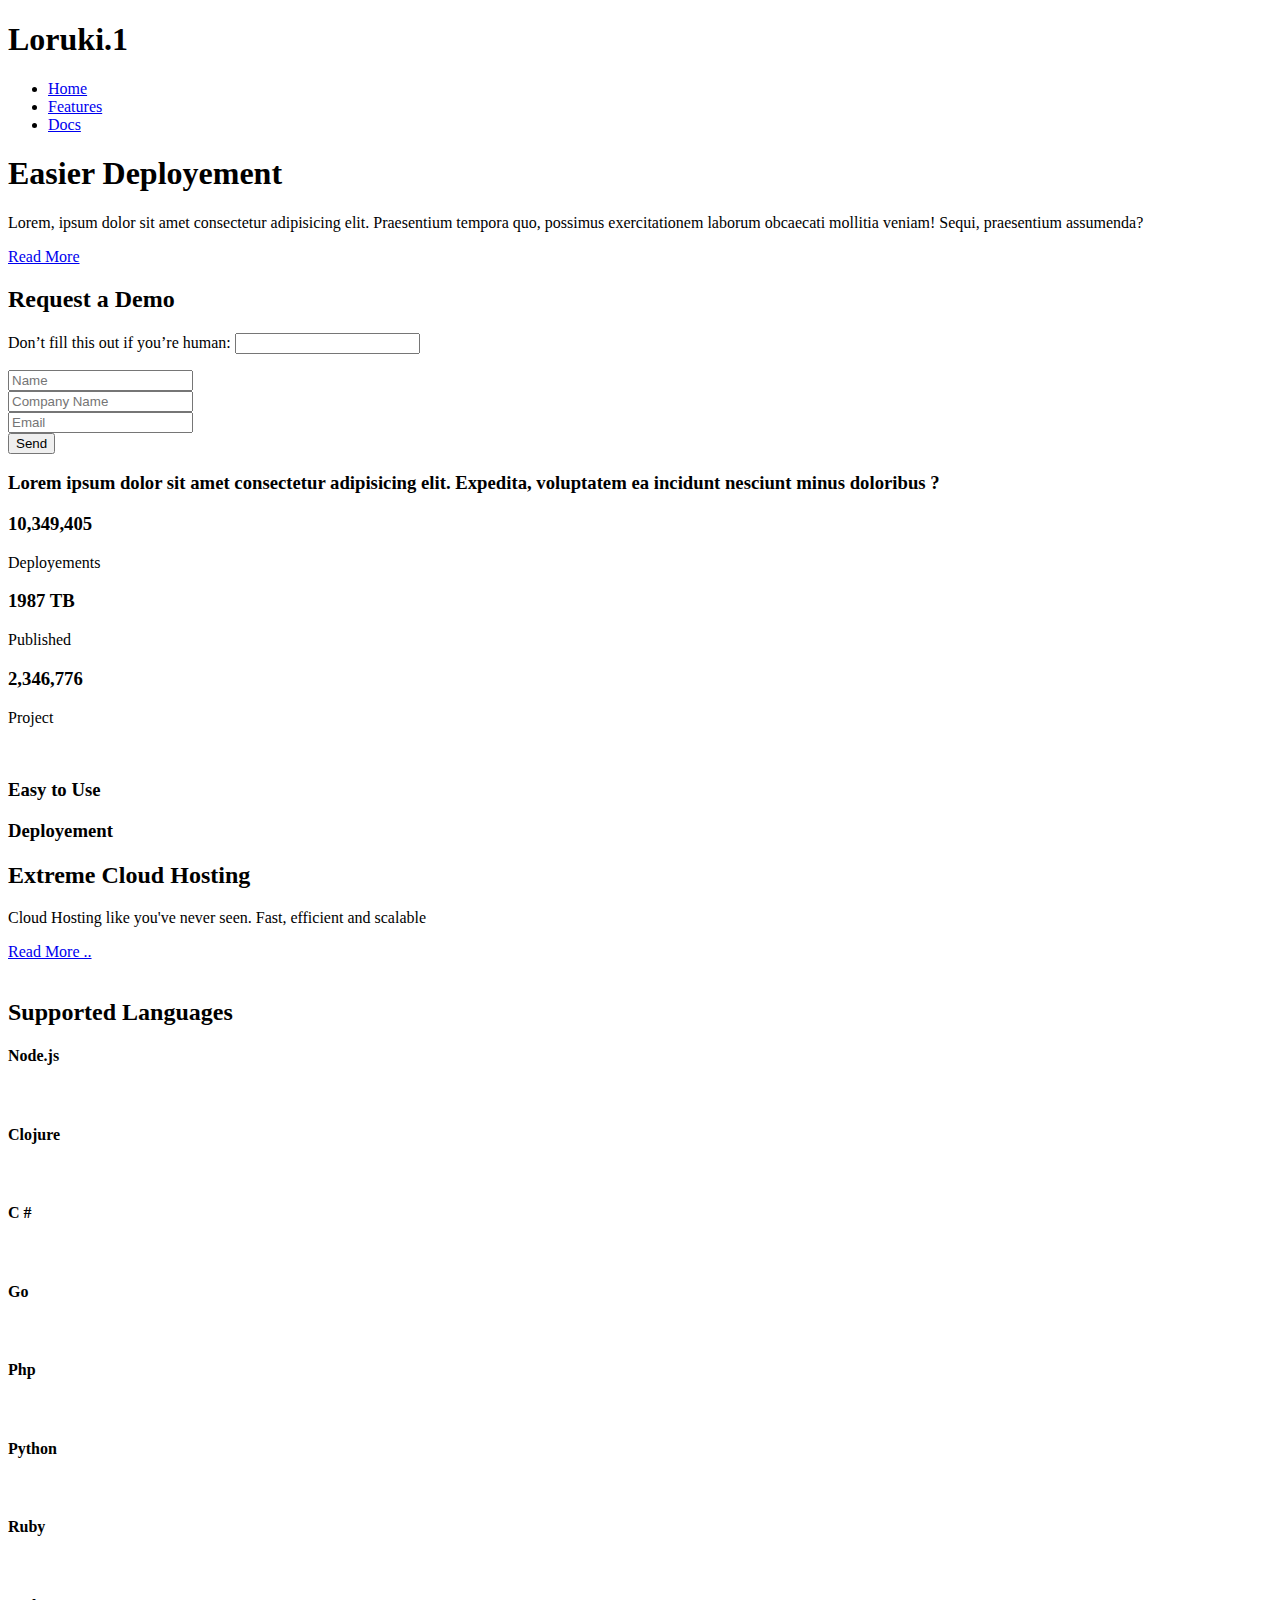
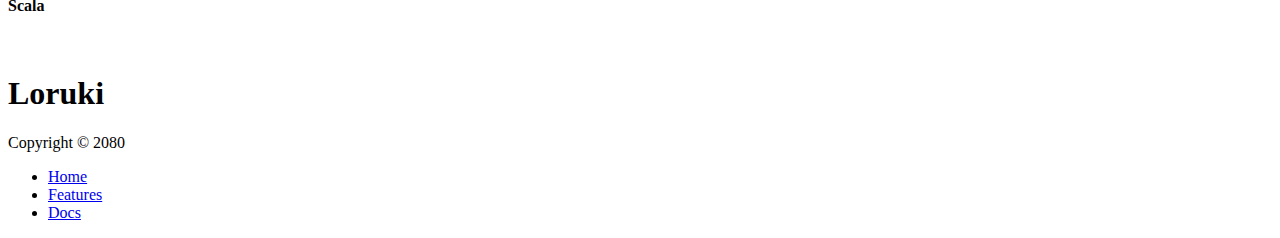
==== index.html @ c63e159e "first-Web-Site" ====
<!DOCTYPE html>
<html lang="en">

<head>
  <meta charset="UTF-8">
  <meta name="viewport" content="width=device-width, initial-scale=1.0">
  <link rel="stylesheet" href="/ResponsiveWEbDesign/css/utilities.css">
  <link rel="stylesheet" href="/ResponsiveWEbDesign/css/main.css">
  <link rel="stylesheet" href="https://cdnjs.cloudflare.com/ajax/libs/font-awesome/6.0.0-beta3/css/all.min.css"
    integrity="sha512-Fo3rlrZj/k7ujTnHg4CGR2D7kSs0v4LLanw2qksYuRlEzO+tcaEPQogQ0KaoGN26/zrn20ImR1DfuLWnOo7aBA=="
    crossorigin="anonymous" referrerpolicy="no-referrer" />
  <title>Responsive Web Design</title>
</head>

<body>
  <!-- NavBar -->
  <div class="navbar">
    <div class="container flex">
      <h1 class="logo">Loruki.1</h1>
      <nav>
        <ul>
          <li><a href="index.html" id="active">Home</a></li>
          <li><a href="Features.html">Features</a></li>
          <li><a href="Docs.html">Docs</a></li>
        </ul>
      </nav>
    </div>
  </div>

  <!-- Showcase -->

  <section class="showcase">
    <div class="container grid">
      <div class="showcase-text">
        <h1>Easier Deployement</h1>
        <p>Lorem, ipsum dolor sit amet consectetur adipisicing elit. Praesentium tempora quo, possimus exercitationem
          laborum obcaecati mollitia veniam! Sequi, praesentium assumenda?</p>
        <a href="Features.html" class="btn btn-outline">Read More</a>
      </div>
      <div class="showcase-form card">
        <h2>Request a Demo</h2>
        <form name="contact" method="POST" data-netlify="true" netlify-honeypot="bot-field">
          <input type="hidden" name="form-name" value="contact">
          <p class="hidden">
            <label>Don’t fill this out if you’re human: <input name="bot-field" /></label>
          </p>
          <div class="form-control">
            <input type="text" name:="name" placeholder="Name" required>
          </div>
          <div class="form-control">
            <input type="text" name:="Company" placeholder="Company Name" required>
          </div>
          <div class="form-control">
            <input type="email" name:="email" placeholder="Email" required>
          </div>
          <input type="submit" value="Send" class="btn btn-primary">
        </form>
      </div>
    </div>
  </section>

  <!-- Stats -->

  <section class="stats">
    <div class="container">
      <h3 class="stats-heading text-center my-1">
        Lorem ipsum dolor sit amet consectetur adipisicing elit. Expedita, voluptatem ea incidunt nesciunt minus
        doloribus ?
      </h3>
      <div class="grid grid-3 text-center my-4">
        <div>
          <i class="fas fa-server fa-3x"></i>
          <h3>10,349,405</h3>
          <p class="text-secondary">Deployements</p>
        </div>
        <div>
          <i class="fas fa-upload fa-3x"></i>
          <h3>1987 TB</h3>
          <p class="text-secondary">Published</p>
        </div>
        <div>
          <i class="fas fa-project-diagram fa-3x"></i>
          <h3>2,346,776</h3>
          <p class="text-secondary">Project</p>
        </div>
      </div>
    </div>
  </section>
  <!-- CLI -->

  <section class="cli">
    <div class="container grid">
      <img src="/ResponsiveWEbDesign/images/cli.png" alt="">
      <div class="card">
        <h3>Easy to Use</h3>
      </div>
      <div class="card">
        <h3>Deployement </h3>
      </div>
  </section>

  <!-- Cloud -->

  <section class="cloud bg-primary my-2 py-2">
    <div class="container grid">
      <div class="text-center">
        <h2 class="lg">Extreme Cloud Hosting</h2>
        <p class="lead my-1">Cloud Hosting like you've never seen.
          Fast, efficient and scalable
        </p>
        <a href="Features.html" class="btn btn-dark">Read More ..</a>
      </div>
      <img src="/ResponsiveWEbDesign/images/cloud.png" alt="">
    </div>
  </section>

  <!-- Languages -->

  <section class="languages">
    <h2 class="md text-center my-2">
      Supported Languages
    </h2>
    <d iv class="container flex">
      <div class="card">
        <h4>Node.js</h4>
        <img src="/ResponsiveWEbDesign/images/logos/node.png" alt="">
      </div>
      <div class="card">
        <h4>Clojure</h4>
        <img src="/ResponsiveWEbDesign/images/logos/clojure.png" alt="">
      </div>
      <div class="card">
        <h4>C #</h4>
        <img src="/ResponsiveWEbDesign/images/logos/csharp.png" alt="">
      </div>
      <div class="card">
        <h4>Go</h4>
        <img src="/ResponsiveWEbDesign/images/logos/go.png" alt="">
      </div>
      <div class="card">
        <h4>Php</h4>
        <img src="/ResponsiveWEbDesign/images/logos/php.png" alt="">
      </div>
      <div class="card">
        <h4>Python</h4>
        <img src="/ResponsiveWEbDesign/images/logos/python.png" alt="">
      </div>
      <div class="card">
        <h4>Ruby</h4>
        <img src="/ResponsiveWEbDesign/images/logos/ruby.png" alt="">
      </div>
      <div class="card">
        <h4>Scala</h4>
        <img src="/ResponsiveWEbDesign/images/logos/scala.png" alt="">
      </div>
      </div>
  </section>

  <!-- Footer -->
  <footer class="footer bg-dark py-5">
    <div class="container grid grid-3">
      <div>
        <h1>Loruki</h1>
        <p>Copyright &copy; 2080</p>
      </div>
      <div>
        <nav>
          <ul>
            <li><a href="Index.html">Home</a></li>
            <li><a href="Features.html">Features</a></li>
            <li><a href="Docs.html">Docs</a></li>
          </ul>
        </nav>
      </div>
      <div class="social">
        <a href="#"><i class="fab fa-github fa-3x"></i></a>
        <a href="#"><i class="fab fa-facebook fa-3x"></i></a>
        <a href="#"><i class="fab fa-instagram fa-3x"></i></a>
        <a href="#"><i class="fab fa-twitter fa-3x"></i></a>
      </div>
    </div>
  </footer>

</body>

</html>
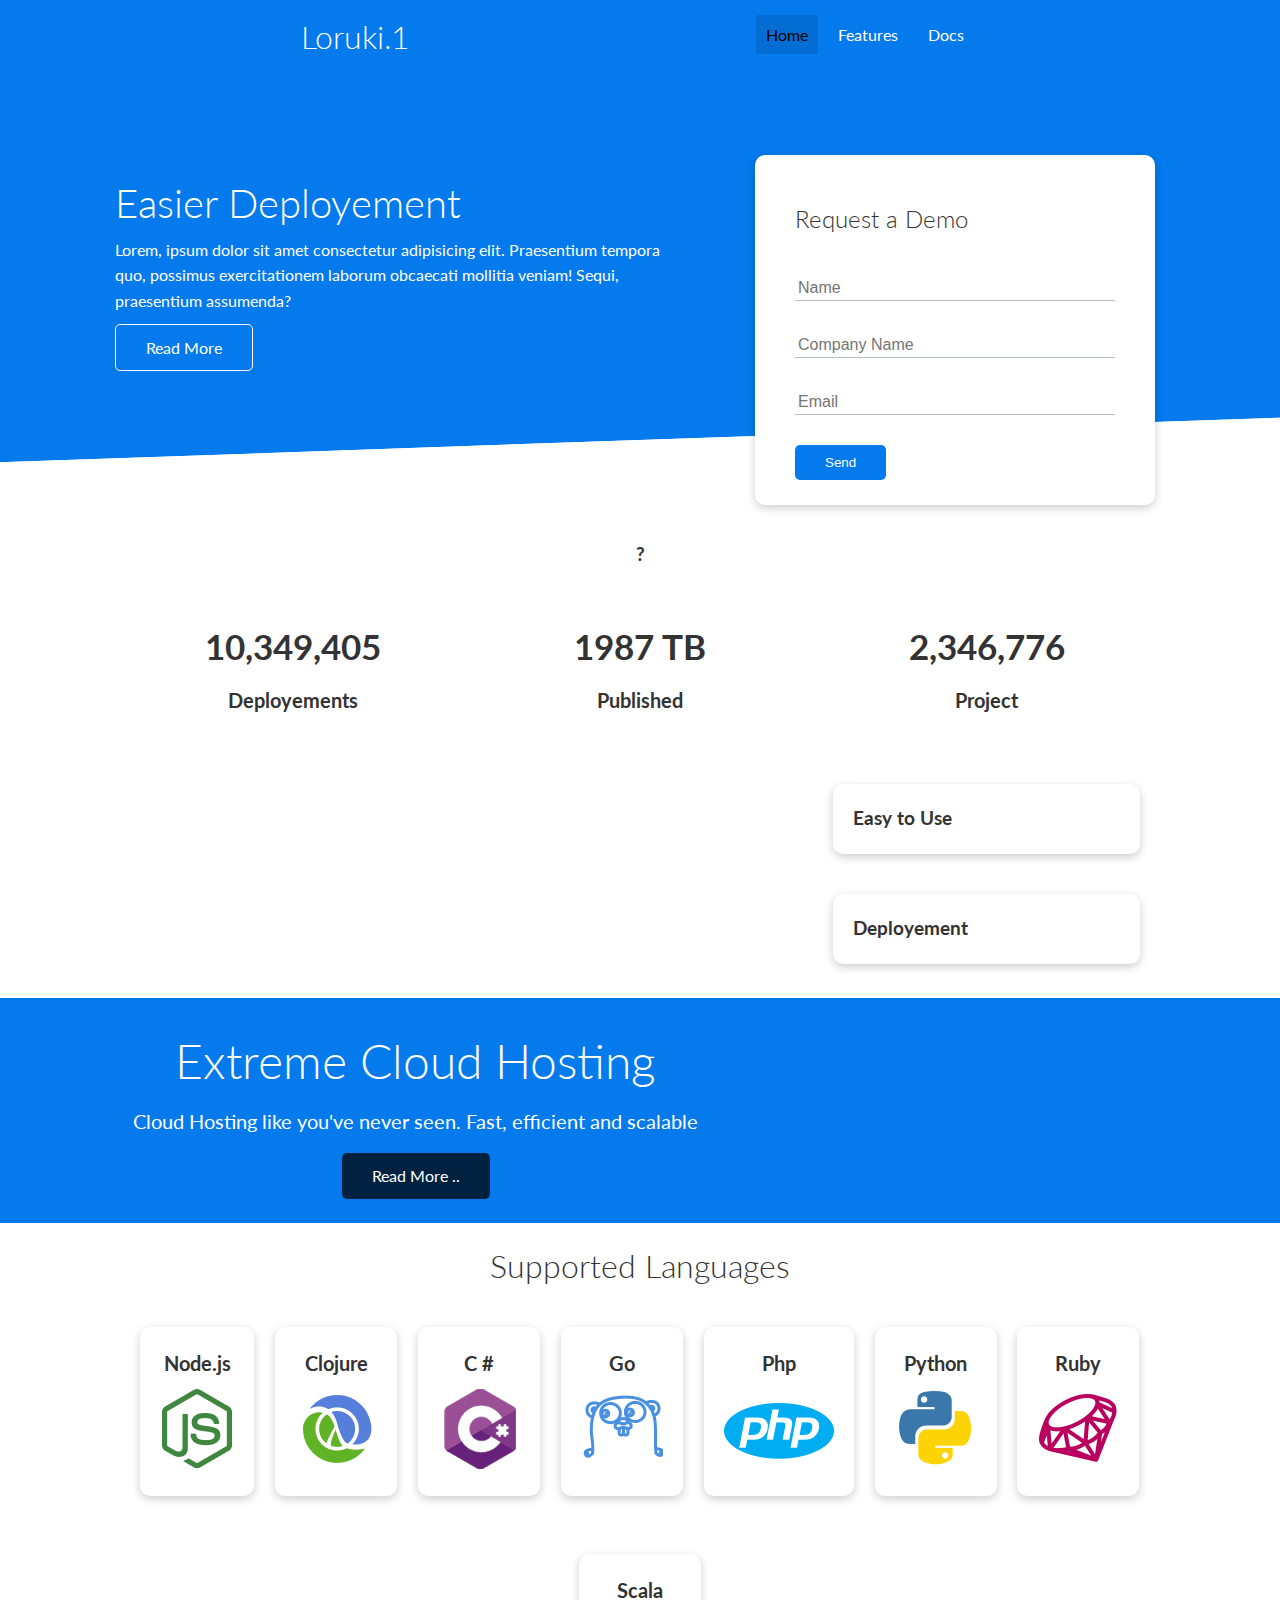
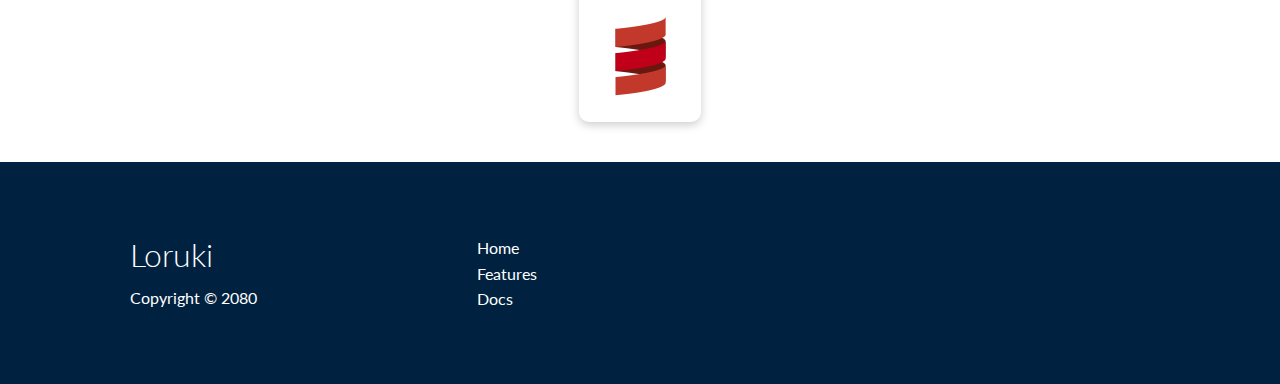
==== commit df9e403d: "Update index.html" ====
--- a/index.html
+++ b/index.html
@@ -4,8 +4,8 @@
 <head>
   <meta charset="UTF-8">
   <meta name="viewport" content="width=device-width, initial-scale=1.0">
-  <link rel="stylesheet" href="/ResponsiveWEbDesign/css/utilities.css">
-  <link rel="stylesheet" href="/ResponsiveWEbDesign/css/main.css">
+  <link rel="stylesheet" href="/css/utilities.css">
+  <link rel="stylesheet" href="/css/main.css">
   <link rel="stylesheet" href="https://cdnjs.cloudflare.com/ajax/libs/font-awesome/6.0.0-beta3/css/all.min.css"
     integrity="sha512-Fo3rlrZj/k7ujTnHg4CGR2D7kSs0v4LLanw2qksYuRlEzO+tcaEPQogQ0KaoGN26/zrn20ImR1DfuLWnOo7aBA=="
     crossorigin="anonymous" referrerpolicy="no-referrer" />
@@ -123,35 +123,35 @@
     <d iv class="container flex">
       <div class="card">
         <h4>Node.js</h4>
-        <img src="/ResponsiveWEbDesign/images/logos/node.png" alt="">
+        <img src="/images/logos/node.png" alt="">
       </div>
       <div class="card">
         <h4>Clojure</h4>
-        <img src="/ResponsiveWEbDesign/images/logos/clojure.png" alt="">
+        <img src="/images/logos/clojure.png" alt="">
       </div>
       <div class="card">
         <h4>C #</h4>
-        <img src="/ResponsiveWEbDesign/images/logos/csharp.png" alt="">
+        <img src="/images/logos/csharp.png" alt="">
       </div>
       <div class="card">
         <h4>Go</h4>
-        <img src="/ResponsiveWEbDesign/images/logos/go.png" alt="">
+        <img src="/images/logos/go.png" alt="">
       </div>
       <div class="card">
         <h4>Php</h4>
-        <img src="/ResponsiveWEbDesign/images/logos/php.png" alt="">
+        <img src="/images/logos/php.png" alt="">
       </div>
       <div class="card">
         <h4>Python</h4>
-        <img src="/ResponsiveWEbDesign/images/logos/python.png" alt="">
+        <img src="/images/logos/python.png" alt="">
       </div>
       <div class="card">
         <h4>Ruby</h4>
-        <img src="/ResponsiveWEbDesign/images/logos/ruby.png" alt="">
+        <img src="/images/logos/ruby.png" alt="">
       </div>
       <div class="card">
         <h4>Scala</h4>
-        <img src="/ResponsiveWEbDesign/images/logos/scala.png" alt="">
+        <img src="/images/logos/scala.png" alt="">
       </div>
       </div>
   </section>
@@ -183,4 +183,4 @@
 
 </body>
 
-</html>+</html>
--- a/css/utilities.css
+++ b/css/utilities.css
@@ -0,0 +1,231 @@
+.container {
+  max-width: 1100px;
+  margin: 0 auto;
+  overflow: hidden;
+  padding: 0 40px;
+}
+
+.card {
+  border-radius: 10px;
+  background: #fff;
+  color: #333;
+  box-shadow: 0 3px 10px rgba(0, 0, 0, 0.2);
+  padding: 20px;
+  margin: 10px;
+}
+
+.btn {
+  display: inline-block;
+  padding: 10px 30px;
+  cursor: pointer;
+  background: var(--primary-color);
+  border: none;
+  border-radius: 5px;
+  color: #fff;
+}
+
+.btn-outline {
+  background: transparent;
+  border: 1px solid #fff;
+}
+
+.btn:hover {
+  transform: scale(.98);
+}
+
+/* Backgrounds & colored buttons */
+.bg-primary, .btn-primary {
+  background: var(--primary-color);
+  color: #fff;
+}
+.bg-secondary, .btn-secondary {
+  background: var(--secondary-color);
+  color: #fff;
+}
+.bg-dark, .btn-dark {
+  background: var(--dark-color);
+  color: #fff;
+}
+.bg-light,
+.btn-light,
+.bg-light ul a {
+  background: var(--light-color);
+  color: #333;
+}
+
+.bg-primary a,
+.btn-primary a,
+.bg-secondary a,
+.btn-secondary a,
+.bg-dark a,
+.btn-dark a,
+.bg-light a,
+.btn-light a {
+  color: #fff;
+}
+/* text Colors */
+
+#text-primary {
+  color: var(--primary-color); 
+}
+
+#text-secondary {
+  color: var(--secondary-color);
+}
+
+#text-dark {
+  color: var(--dark-color); 
+}
+
+#text-light {
+  color: var(--light-color);
+}
+
+
+/* text sizes */
+.lead {
+  font-size: 20px;
+}
+
+.sm {
+  font-size: 1rem;
+}
+.md {
+  font-size: 2rem;
+}
+.lg {
+  font-size: 3rem;
+}
+.xl {
+  font-size: 4rem;
+}
+
+.text-center {
+text-align: center;
+
+}
+
+
+/* Alert */
+
+.alert {
+  background: var(--light-color);
+  padding: 10px 20px;
+  font-weight: bold;
+  margin: 15px 0;
+}
+
+.alert i {
+  margin-right: 10px;
+}
+
+.alert-success {
+  background: var(--success-color);
+  color: #fff;
+}
+
+.alert-error {
+  background: var(--error-color);
+  color: #fff;
+}
+
+
+.flex {
+  display: flex;
+  align-items: center;
+  justify-content: space-around;
+  height: 100%;
+}
+
+.grid {
+
+  display: grid;
+  grid-template-columns: repeat(2, 1fr);
+  gap: 20px;
+  align-items: center;
+  justify-content: center;
+  height: 100%;
+}
+
+.grid-3 {
+  grid-template-columns: repeat(3, 1fr);
+}
+
+
+
+
+
+/* margin */
+
+.my-1 {
+  margin: 1rem 0;
+}
+.my-2 {
+  margin: 1.5rem 0;
+}
+.my-3 {
+  margin: 2rem 0;
+}
+.my-4 {
+  margin: 3rem 0;
+}
+.my-5 {
+  margin: 4rem ;
+}
+.m-1 {
+  margin: 1rem ;
+}
+.m-2 {
+  margin: 1.5rem ;
+}
+.m-3 {
+  margin: 2rem ;
+}
+.m-4 {
+  margin: 3rem ;
+}
+.m-5 {
+  margin: 4rem ;
+}
+
+/* Padding */
+
+.py-1 {
+  padding: 1rem 0;
+}
+
+.py-2 {
+  padding: 1.5rem 0;
+}
+
+.py-3 {
+  padding: 2rem 0;
+}
+
+.py-4 {
+  padding: 3rem 0;
+}
+
+.py-5 {
+  padding: 4rem;
+}
+
+.p-1 {
+  padding: 1rem;
+}
+
+.p-2 {
+  padding: 1.5rem;
+}
+
+.p-3 {
+  padding: 2rem;
+}
+
+.p-4 {
+  padding: 3rem;
+}
+
+.p-5 {
+  padding: 4rem;
+}--- a/css/main.css
+++ b/css/main.css
@@ -0,0 +1,433 @@
+@import url('https://fonts.googleapis.com/css2?family=Lato:wght@300&display=swap');
+
+
+:root {
+  --primary-color: #047aed;
+  --secondary-color: #1c3fa8;
+  --dark-color: #002240;
+  --light-color: #f4f4f4;
+  --success-color: #5cb85c;
+  --error-color: #d9534f;
+}
+
+
+
+* {
+  box-sizing: border-box;
+  margin: 0;
+  padding: 0;
+}
+
+body {
+  font-family: 'Lato', sans-serif;
+  color: #333;
+  line-height: 1.6;
+}
+
+#active {
+  color: #000;
+  background: rgba(0, 0, 0, .1);
+  border: none;
+
+}
+
+ul {
+  list-style-type: none;
+
+}
+
+a {
+  text-decoration: none;
+  color: #333;
+}
+
+
+
+h1,
+h2 {
+  font-weight: 300;
+  line-height: 1.2;
+  margin: 10px 0 5px;
+}
+
+p {
+  margin: 10px 0;
+}
+
+img {
+  width: 100%;
+}
+
+code,
+pre {
+  background: #333;
+  color: #fff;
+  padding: 10px;
+}
+.hidden {
+  visibility: hidden;
+  height: 0;
+}
+
+
+
+
+/* Navbar  */
+
+.navbar {
+  background: var(--primary-color);
+  color: #fff;
+  height: 70px;
+}
+
+
+.navbar ul {
+  display: flex;
+  justify-content: center;
+  align-items: center;
+}
+
+.navbar a {
+  padding: 10px;
+  margin: 0 5px;
+  color: #fff;
+}
+
+.navbar a:hover {
+  border-bottom: 1px #fff solid;
+}
+
+.navbar .flex {
+  justify-content: space-around;
+}
+
+nav {
+  display: inline-block;
+}
+
+
+
+/* Showcase */
+.showcase {
+  height: 400px;
+  background: var(--primary-color);
+  color: #fff;
+  position: relative;
+}
+
+.showcase h1 {
+  font-size: 40px;
+
+}
+
+.showcase p {
+  margin: 10px 0;
+}
+
+
+
+.showcase .grid {
+  grid-template-columns: 55% 45%;
+  gap: 30px;
+  overflow: visible;
+}
+
+.showcase-text {
+  animation: slidInFromLeft 1s ease-in;
+}
+
+.showcase-form {
+  position: relative;
+  top: 60px;
+  height: 350px;
+  width: 400px;
+  padding: 40px;
+  z-index: 100;
+  justify-self: flex-end;
+  animation: slidInFromRight 1s ease-in;
+
+}
+
+.showcase-form .form-control {
+  margin: 30px 0;
+}
+
+.showcase-form input[type="text"],
+.showcase-form input[type="email"] {
+  border: 0;
+  border-bottom: 1px solid #b4becb;
+  width: 100%;
+  padding: 3px;
+  font-size: 16px;
+}
+
+.showcase-form input:focus {
+  outline: none;
+}
+
+
+.showcase::before,
+.showcase::after {
+  content: "";
+  position: absolute;
+  background: #fff;
+  height: 100px;
+  right: 0;
+  left: 0;
+  bottom: -70px;
+  transform: skewY(-2deg);
+  -webkit-transform: skewY(-2deg);
+  -moz-transform: skewY(-2deg);
+  -ms-transform: skewY(-2deg);
+}
+
+
+
+
+n
+/* Stats  */
+
+.stats {
+  padding-top: 100px;
+  animation: slidInFromBottom 1s ease-in;
+
+
+}
+
+.stats-heading {
+  max-width: 500px;
+  margin: 10px auto;
+}
+
+.stats .grid h3 {
+  font-size: 35px;
+}
+
+.stats .grid p {
+  font-size: 20px;
+  font-weight: bold;
+}
+
+.cli .grid {
+  grid-template-columns: repeat(3, 1fr);
+  grid-template-rows: repeat(2, 1fr);
+}
+
+.cli .grid>*:first-child {
+  grid-column: 1 / 3;
+  grid-row: 1 / 3;
+}
+
+/* Cloud */
+
+.cloud .grid {
+  grid-template-columns: 4fr 3fr;
+
+}
+
+/* languages */
+.languages .flex {
+  flex-wrap: wrap;
+}
+
+.languages .card {
+  text-align: center;
+  margin: 18px 10px 40px;
+  transition: transform .2s ease-in
+}
+
+.languages .card h4 {
+  font-size: 20px;
+  margin-bottom: 10px;
+}
+
+.languages .card:hover {
+  transform: translateY(-15px);
+  cursor: pointer;
+}
+
+.features-head img,
+.docs-head img {
+  width: 200px;
+  justify-self: flex-end;
+}
+
+.features-sub-head img {
+  width: 300px;
+  justify-self: flex-end;
+}
+
+.features-main .card>i {
+  margin-right: 20px;
+
+}
+
+.features-main .grid {
+  padding: 20px;
+}
+
+.features-main .grid>*:first-child {
+  grid-column: 1 /4;
+}
+
+.features-main .grid>*:nth-child(2) {
+  grid-column: 1 / 3;
+}
+
+/* Docs */
+
+.docs-main h3 {
+  margin: 20px 0;
+}
+
+.docs-main .grid {
+
+  grid-template-columns: 1fr 2fr;
+  align-items: flex-start
+}
+
+.docs-main nav li {
+  font-size: 17px;
+  padding-bottom: 5px;
+  margin-bottom: 5px;
+  border-bottom: 1px solid #ccc;
+
+}
+
+.docs-main a:hover {
+  font-weight: bold;
+}
+
+
+
+
+
+/* Footer */
+
+.footer .social a {
+  margin: 0px 10px;
+}
+
+/*  Animations */
+
+@keyframes slidInFromLeft {
+  0% {
+    transform: translateX(-100%);
+  }
+
+  100% {
+    transform: translateX(0%);
+  }
+}
+
+@keyframes slidInFromRight {
+  0% {
+    transform: translateX(100%);
+  }
+
+  100% {
+    transform: translateX(0%);
+  }
+}
+
+@keyframes slidInFromBottom {
+  0% {
+    transform: translateY(100%);
+  }
+
+  100% {
+    transform: translateX(0%);
+  }
+}
+
+@keyframes slidInFromTop {
+  0% {
+    transform: translateY(-100%);
+  }
+
+  100% {
+    transform: translateX(0%);
+  }
+}
+
+/* Tablets and under */
+
+@media(max-width:768px) {
+
+  .grid,
+  .showcase .grid,
+  .stats .grid,
+  .cli .grid,
+  .cloud .grid,
+  .features-main .grid,
+  .docs-main .grid {
+    grid-template-columns: 1fr;
+    grid-template-rows: 1fr;
+  }
+
+  #active {
+    background: transparent;
+    color: coral;
+    font-weight: bold;
+  }
+
+  .showcase {
+    height: auto;
+  }
+
+  .showcase-text {
+    text-align: center;
+    margin-top: 40px;
+    animation: slidInFromTop 1s ease-in;
+  }
+
+  .showcase-form {
+    justify-self: center;
+    margin: auto;
+    animation: slidInFromBottom 1s ease-in;
+
+  }
+
+  .cli .grid>*:first-child {
+    grid-column: 1;
+    grid-row: 1;
+  }
+
+  .features-head,
+  .features-sub-head,
+  .docs-head {
+    text-align: center;
+  }
+
+  .features-head img,
+  .features-sub-head img,
+  .docs-head img {
+    justify-self: center;
+  }
+
+  .features-main .grid>*:first-child,
+  .features-main .grid>*:nth-child(2) {
+    grid-column: 1;
+
+  }
+}
+
+
+/* Mobile */
+
+@media(max-width:500px) {
+  .navbar {
+    height: 110px;
+  }
+
+  .navbar .flex {
+    flex-direction: column;
+  }
+
+  .navbar ul {
+    padding: 10px;
+    background: rgba(0, 0, 0, .1);
+  }
+
+
+}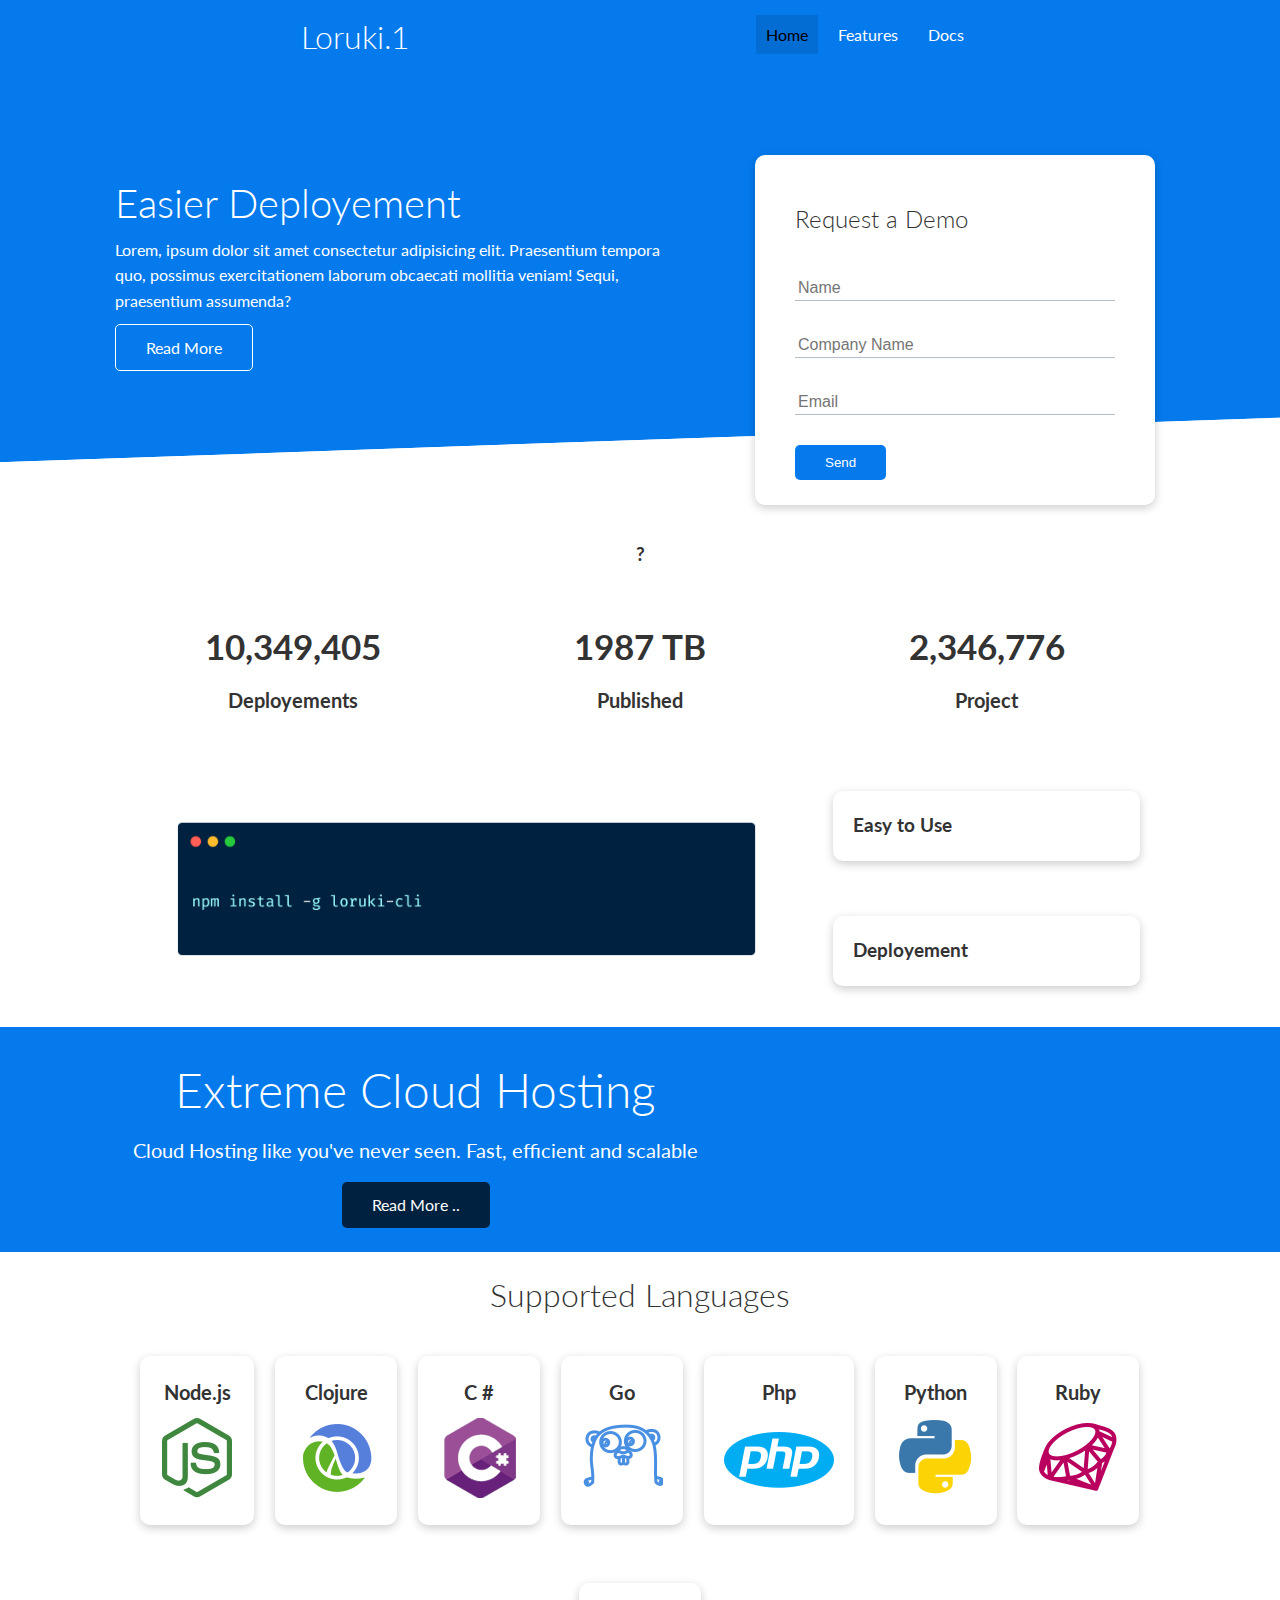
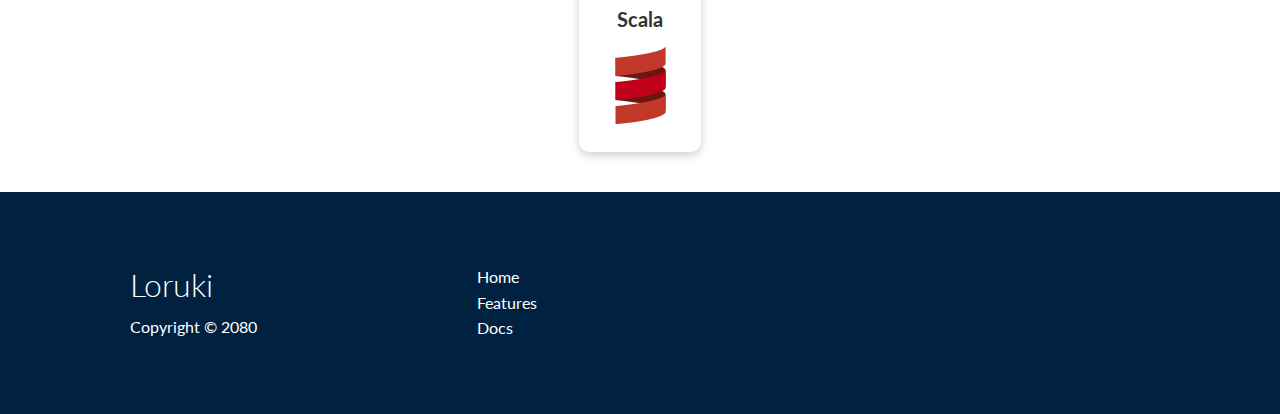
==== commit e1b054eb: "Update index.html" ====
--- a/index.html
+++ b/index.html
@@ -90,7 +90,7 @@
 
   <section class="cli">
     <div class="container grid">
-      <img src="/ResponsiveWEbDesign/images/cli.png" alt="">
+      <img src="/images/cli.png" alt="">
       <div class="card">
         <h3>Easy to Use</h3>
       </div>
